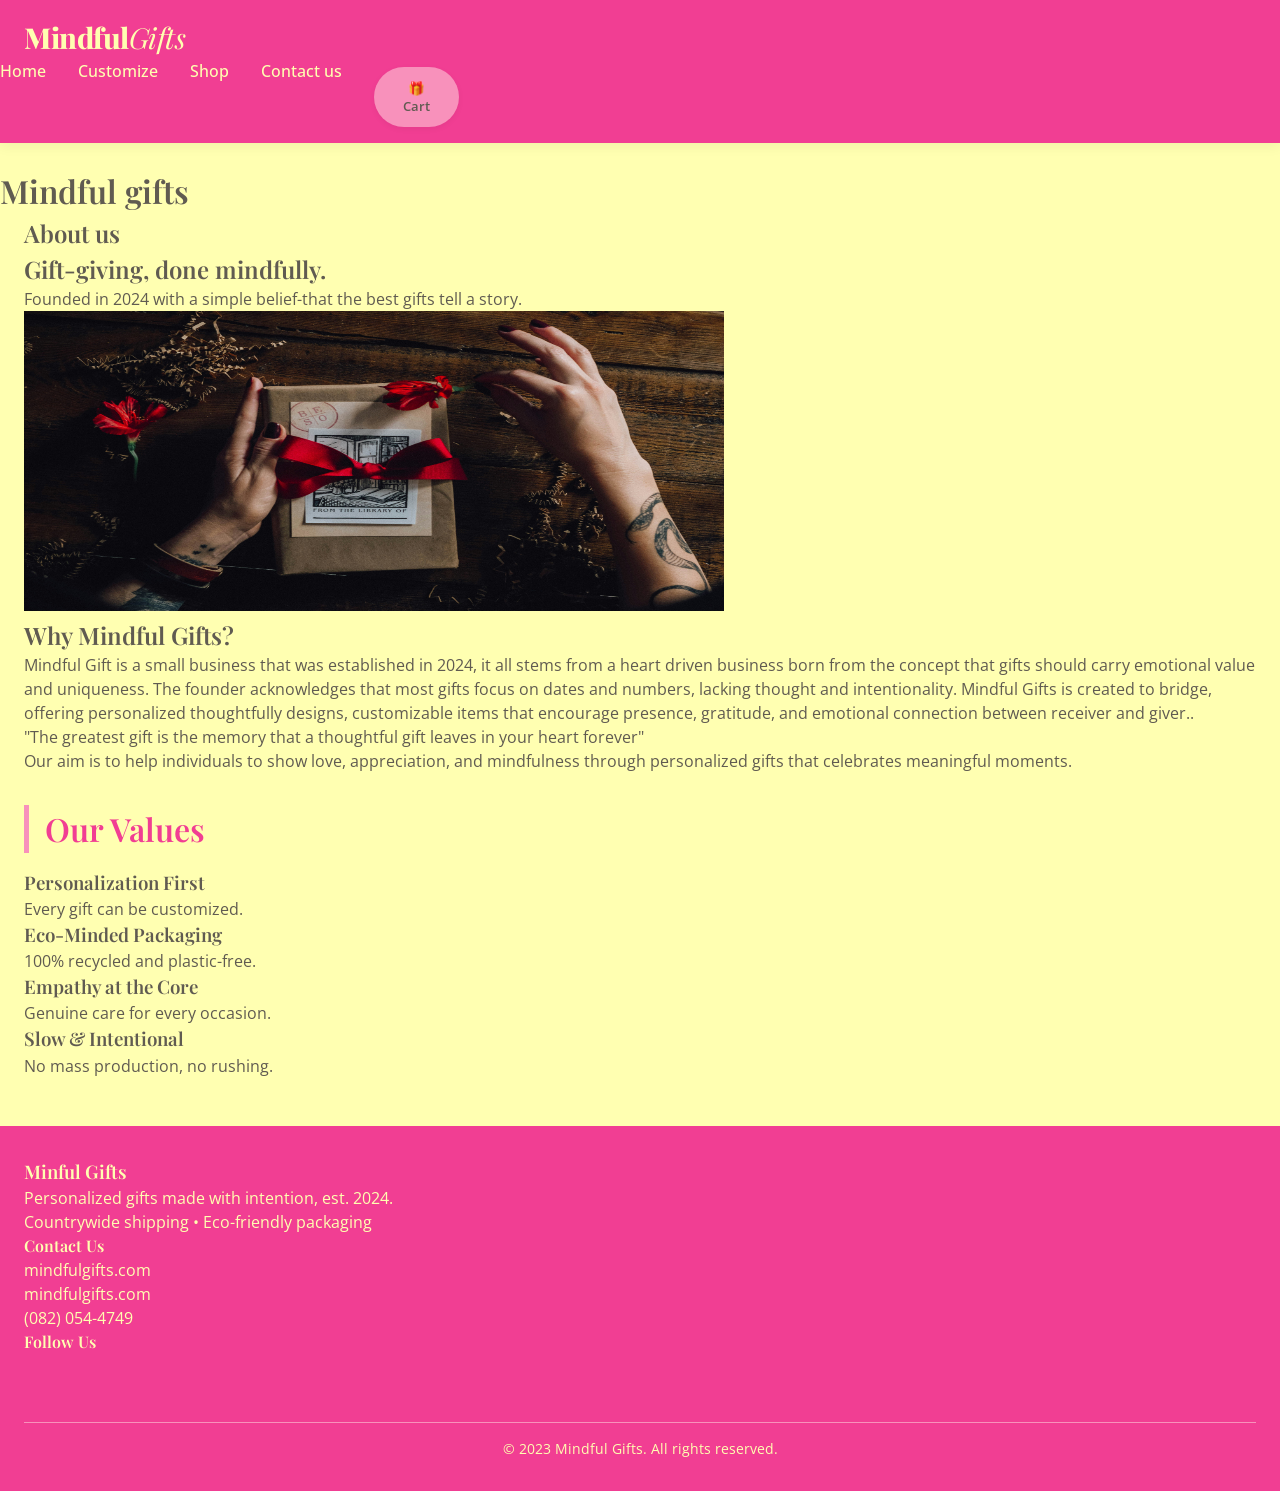
==== about.html @ 21f59a26 "fix" ====
<!DOCTYPE html>
<html lang="en">
<head>
    <meta charset="UTF-8">
    <meta http-equiv="X-UA-Compatible" content="IE=edge">
    <meta name="viewport" content="width=device-width, initial-scale=1.0">
    <title>Shop - Mindful Gifts</title>
    <link href="https://fonts.googleapis.com/css2?family=Open+Sans:wght@400;500;600&family=Playfair+Display:wght@400;600;800&display=swap" rel="stylesheet">

</head>
<body>
<!---Pages-->
<header>
   <div class="container navbar">
          <div class="logo"><a href="about.html">Mindful<span>Gifts</span></a></div>
      
          </div>
          <ul class="nav-link">
          <nav>

<nav>
    <ul class="nav-links">
        <li><a href="index.html">Home</a></li>
        <li><a href="customize.html">Customize</a></li>
        <li><a href="shop.html">Shop</a></li>
        <li><a href="contact.html">Contact us</a></li>
        <li><button class="btn" style="margin-top: 0.5rem;"><p>&#127873;</p>Cart</button></li>
    </ul>
</nav>
</header>
<!----Header-->     

        <br><h1>Mindful gifts</h1>
        
      </div>
  <style>
    * {
      margin: 0;
      padding: 0;
      box-sizing: border-box;
    }

    body {
      background-color: #FFFFB1;  /* Aesthetic White background */
      font-family: 'Open Sans', sans-serif;
      color: #605B51;             /* Muted Brown text */
      line-height: 1.5;
    }

    h1, h2, h3, h4, .logo, .nav-links a, .hero h1, .section-title, .card-title, .footer-heading {
      font-family: 'Playfair Display', serif;
      font-weight: 600;
    }

    .container {
      max-width: 1280px;
      margin: 0 auto;
      padding: 0 24px;
    }

    /* HEADER & NAVIGATION */
    header {
      background-color: #F13E93;  /* Primary pink for header/footer */
      padding: 1rem 0;
      box-shadow: 0 4px 12px rgba(0,0,0,0.05);
      position: sticky;
      top: 0;
      z-index: 100;
    }

    .navbar {
      display: flex;
      justify-content: space-between;
      align-items: center;
      flex-wrap: wrap;
    }

    .logo a {
      font-size: 1.8rem;
      font-weight: 800;
      color: #FFFFB1;
      text-decoration: none;
      letter-spacing: -0.5px;
    }
    .logo span {
      font-weight: 400;
      font-style: italic;
    }

    .nav-links {
      display: flex;
      gap: 2rem;
      list-style: none;
      flex-wrap: wrap;
    }
    .nav-links a {
      text-decoration: none;
      color: #FFFFB1;
      font-weight: 500;
      font-family: 'Open Sans', sans-serif;
      transition: 0.2s;
      font-size: 1rem;
    }
    .nav-links a:hover, .nav-links a.active {
      color: #F9D0CD;
      border-bottom: 2px solid #F891BB;
    }

    /* buttons & cards */
    .btn {
      display: inline-block;
      background-color: #F891BB;
      color: #605B51;
      padding: 0.75rem 1.8rem;
      border-radius: 40px;
      text-decoration: none;
      font-weight: 600;
      font-family: 'Open Sans', sans-serif;
      transition: all 0.2s ease;
      border: none;
      cursor: pointer;
      box-shadow: 0 2px 6px rgba(0,0,0,0.05);
    }
    .btn:hover {
      background-color: #F13E93;
      color: #FFFFB1;
      transform: translateY(-2px);
    }
    .btn-outline {
      background: transparent;
      border: 2px solid #F891BB;
      color: #F13E93;
    }
    .btn-outline:hover {
      background: #F891BB;
      color: #FFFFB1;
    }

    /* card backgrounds */
    .card {
      background-color: #F9D0CD;  /* Peach card backgrounds */
      border-radius: 28px;
      padding: 1.5rem;
      transition: transform 0.2s;
      box-shadow: 0 8px 20px rgba(0,0,0,0.02);
    }
    .card:hover {
      transform: translateY(-5px);
    }

    /* hero + sections */
    .hero {
      padding: 3rem 0 2rem 0;
      text-align: center;
    }
    .hero h1 {
      font-size: 3rem;
      color: #F13E93;
      margin-bottom: 1rem;
    }
    .section-title {
      font-size: 2rem;
      color: #F13E93;
      margin: 2rem 0 1rem 0;
      border-left: 5px solid #F891BB;
      padding-left: 1rem;
    }
    .grid-3, .product-grid, .occasion-grid {
      display: grid;
      grid-template-columns: repeat(auto-fit, minmax(270px, 1fr));
      gap: 2rem;
      margin: 2rem 0;
    }
    .product-card, .occasion-card {
      background-color: #F9D0CD;
      border-radius: 24px;
      overflow: hidden;
      text-align: center;
      transition: 0.2s;
    }
    .product-img {
      background-color: #ffe0dc;
      height: 200px;
      display: flex;
      align-items: center;
      justify-content: center;
      color: #F13E93;
      font-size: 3rem;
    }
    .product-info {
      padding: 1rem;
    }
    .price {
      font-weight: 700;
      color: #F13E93;
      font-size: 1.2rem;
    }

    /* customize preview simulation */
    .customize-preview {
      background: #FFFFB1;
      border-radius: 32px;
      padding: 2rem;
      margin: 2rem 0;
      border: 2px dashed #F891BB;
    }
    .preview-box {
      background: #F9D0CD;
      padding: 2rem;
      text-align: center;
      border-radius: 24px;
      transition: all 0.2s;
    }
    .live-preview-text {
      font-size: 1.8rem;
      font-family: 'Playfair Display', serif;
      color: #F13E93;
    }

    /* footer */
    footer {
      background-color: #F13E93;
      color: #FFFFB1;
      padding: 2rem 0;
      margin-top: 3rem;
    }
    .footer-content {
      display: flex;
      justify-content: space-between;
      flex-wrap: wrap;
      gap: 2rem;
    }
    .social-links a {
      color: #FFFFB1;
      margin-right: 1rem;
      font-size: 1.5rem;
      transition: 0.2s;
    }
    .social-links a:hover {
      color: #F9D0CD;
    }
    .footer-bottom {
      text-align: center;
      margin-top: 2rem;
      font-size: 0.85rem;
      border-top: 1px solid #F891BB;
      padding-top: 1rem;
    }
    .mindful-quote {
      font-style: italic;
      font-size: 1.1rem;
      background: #F9D0CD50;
      padding: 0.8rem;
      border-radius: 60px;
      display: inline-block;
    }
    input, textarea, select {
      font-family: 'Open Sans', sans-serif;
      border: 1px solid #F891BB;
      border-radius: 28px;
      padding: 0.7rem 1rem;
      width: 100%;
      margin-bottom: 1rem;
      background: #FFFFB1;
    }
    form .btn {
      width: auto;
    }
    @media (max-width: 768px) {
      .navbar {
        flex-direction: column;
        gap: 1rem;
      }
      .hero h1 {
        font-size: 2rem;
      }
      .section-title {
        font-size: 1.6rem;
      }
    }
/* ----Responsiveness---- */
@media(max-width: 768px) {
  .navbar {flex-direction: column; gap: 1rem;}
  .nav-links{justify-content: center;}
  .page-heading h1 {font-size: 2rem;}
  .product-grid{grid-template-columns: 1fr;}
  .search-filters{flex-direction: column; align-items: strech;}
}
     
  </style>
</header>
<style>
  /* ----Responsiveness---- */
@media(max-width: 768px) {
  .navbar {flex-direction: column; gap: 1rem;}
  .nav-links{justify-content: center;}
  .page-heading h1 {font-size: 2rem;}
  .product-grid{grid-template-columns: 1fr;}
  .search-filters{flex-direction: column; align-items: strech;}
}
</style>
    
<!-------- HERO SECTION ------->
        <section class="about-hero">
            <div class="container">
                <h1>About us</h1>
                <h1>Gift-giving, done mindfully.</h1>
                <p>Founded in 2024 with a simple belief-that the best gifts tell a story.</p>
            </div>
        </section>

        <!------ FOUNDER / ORIGIN STORY -------->
        <section class="founder-story">
            <div class="container founder-container">
                <div class="founder-image">
                    <img src="img\gift.jpg" width="700" height="300">
                </div>
                <div class="founder-text">
                    <h2>Why Mindful Gifts?</h2>
                    <p>Mindful Gift is a small business that was established in 2024, it all stems from a heart driven business born from the concept that gifts should carry emotional value and uniqueness. The founder acknowledges that most gifts focus on dates and numbers, lacking thought and intentionality. Mindful Gifts is created to bridge, offering personalized thoughtfully designs, customizable items that encourage presence, gratitude, and emotional connection between receiver and giver..</p>
                    <div class="quote">"The greatest gift is the memory that a thoughtful gift leaves in your heart forever"</div>
                    <p>Our aim is to help individuals to show love, appreciation, and mindfulness through personalized gifts that celebrates meaningful moments.</p>
                </div>
            </div>
        </section>

        <!---------MINDFUL VALUES (4 PILLARS) -------->
        <section class="values">
            <div class="container">
                <h2 class="section-title">Our Values</h2>
                <div class="values-grid">
                    <div class="value-card">
                        <div class="value-icon"></div>
                        <h3>Personalization First</h3>
                        <p>Every gift can be customized.</p>
                    </div>
                    <div class="value-card">
                        <div class="value-icon"></div>
                        <h3>Eco-Minded Packaging</h3>
                        <p>100% recycled and plastic-free.</p>
                    </div>
                    <div class="value-card">
                        <div class="value-icon"></div>
                        <h3>Empathy at the Core</h3>
                        <p>Genuine care for every occasion.</p>
                    </div>
                    <div class="value-card">
                        <div class="value-icon"></div>
                        <h3>Slow & Intentional</h3>
                        <p>No mass production, no rushing.</p>
                    </div>
                </div>
            </div>
        </section>

   <!--------- FOOTER --------->
    
 <footer>
  <div class="container">
    <div class="footer-content">
      <div class="footer-col">
        <h3>Minful Gifts</h3>
        <p>Personalized gifts made with intention, est. 2024.</p>
        <p>Countrywide shipping • Eco-friendly packaging</p>
      </div>
  </div>
  <div class="footer-col">
    <h4>Contact Us</h4>
    <p><i class="fas fa-envelope"></i>mindfulgifts.com</p>
    <p><i class="fab fa-tiktok"></i>mindfulgifts.com</p>
    <p><i class="fas fa-phone"></i> (082) 054-4749</p>
  </div>
  <div class="footer-col">
    <h4>Follow Us</h4>
    <div class="social-links">
      <a href="#"><i class="fab fa-facebook-f"></i></a>
      <a href="#"><i class="fab fa-twitter"></i></a>
      <a href="#"><i class="fab fa-instagram"></i></a>
      <a href="#"><i class="fab fa-linkedin-in"></i></a>
<div class="footer-bottom">
  <p>&copy; 2023 Mindful Gifts. All rights reserved.</p>
</div>
  </div>
    </div>
 </footer>
</body>
</html>

    </body>

</html>
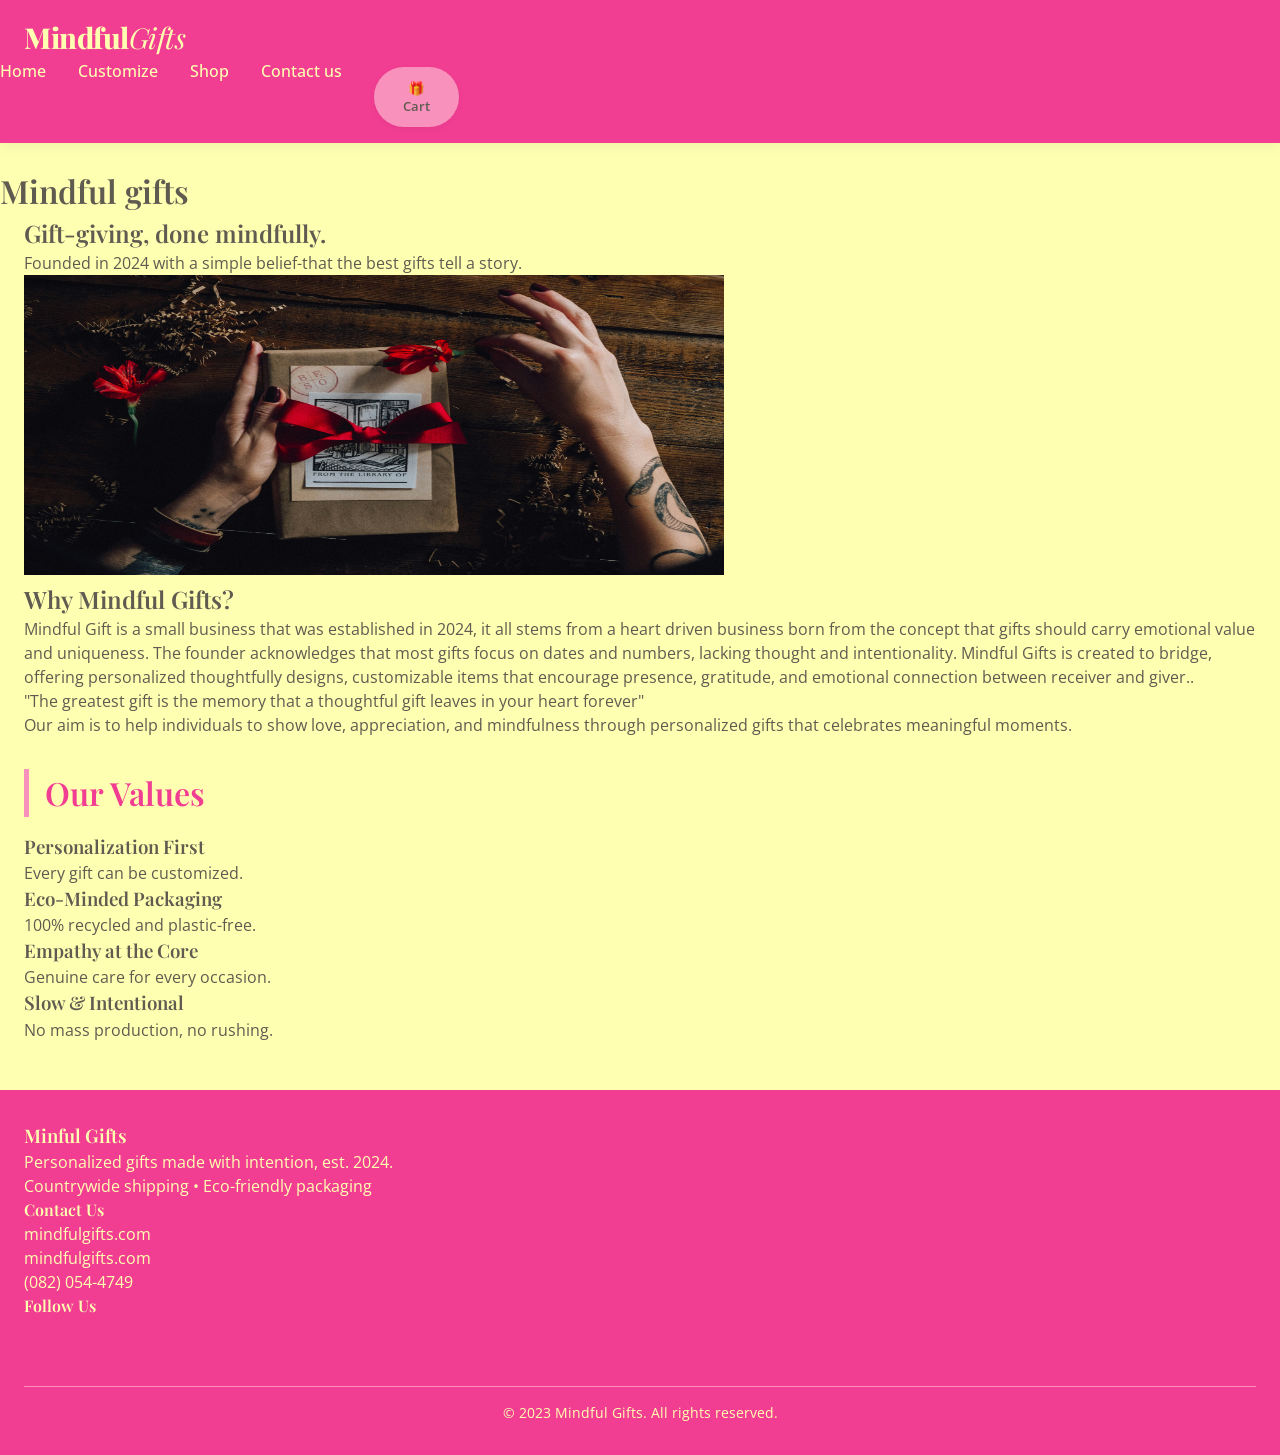
==== commit 9c15b389: "deletion" ====
--- a/about.html
+++ b/about.html
@@ -303,7 +303,7 @@
 <!-------- HERO SECTION ------->
         <section class="about-hero">
             <div class="container">
-                <h1>About us</h1>
+                
                 <h1>Gift-giving, done mindfully.</h1>
                 <p>Founded in 2024 with a simple belief-that the best gifts tell a story.</p>
             </div>
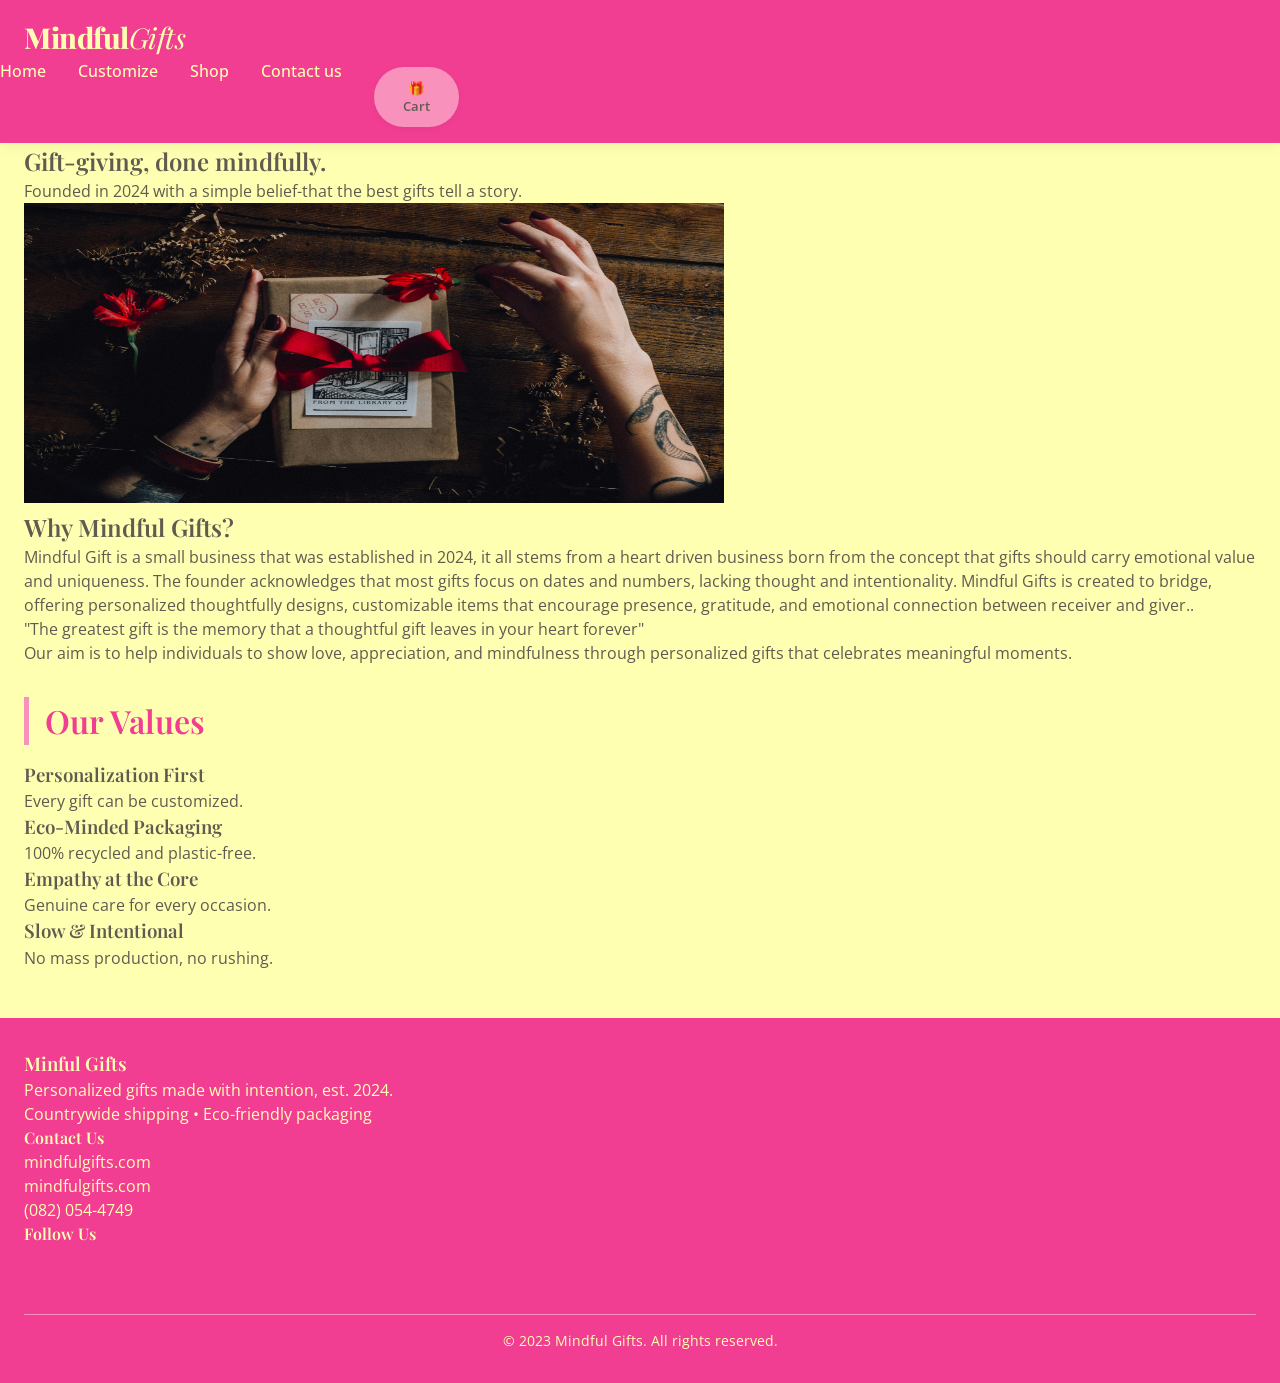
==== commit 763b93a1: "deletion" ====
--- a/about.html
+++ b/about.html
@@ -28,9 +28,6 @@
     </ul>
 </nav>
 </header>
-<!----Header-->     
-
-        <br><h1>Mindful gifts</h1>
         
       </div>
   <style>
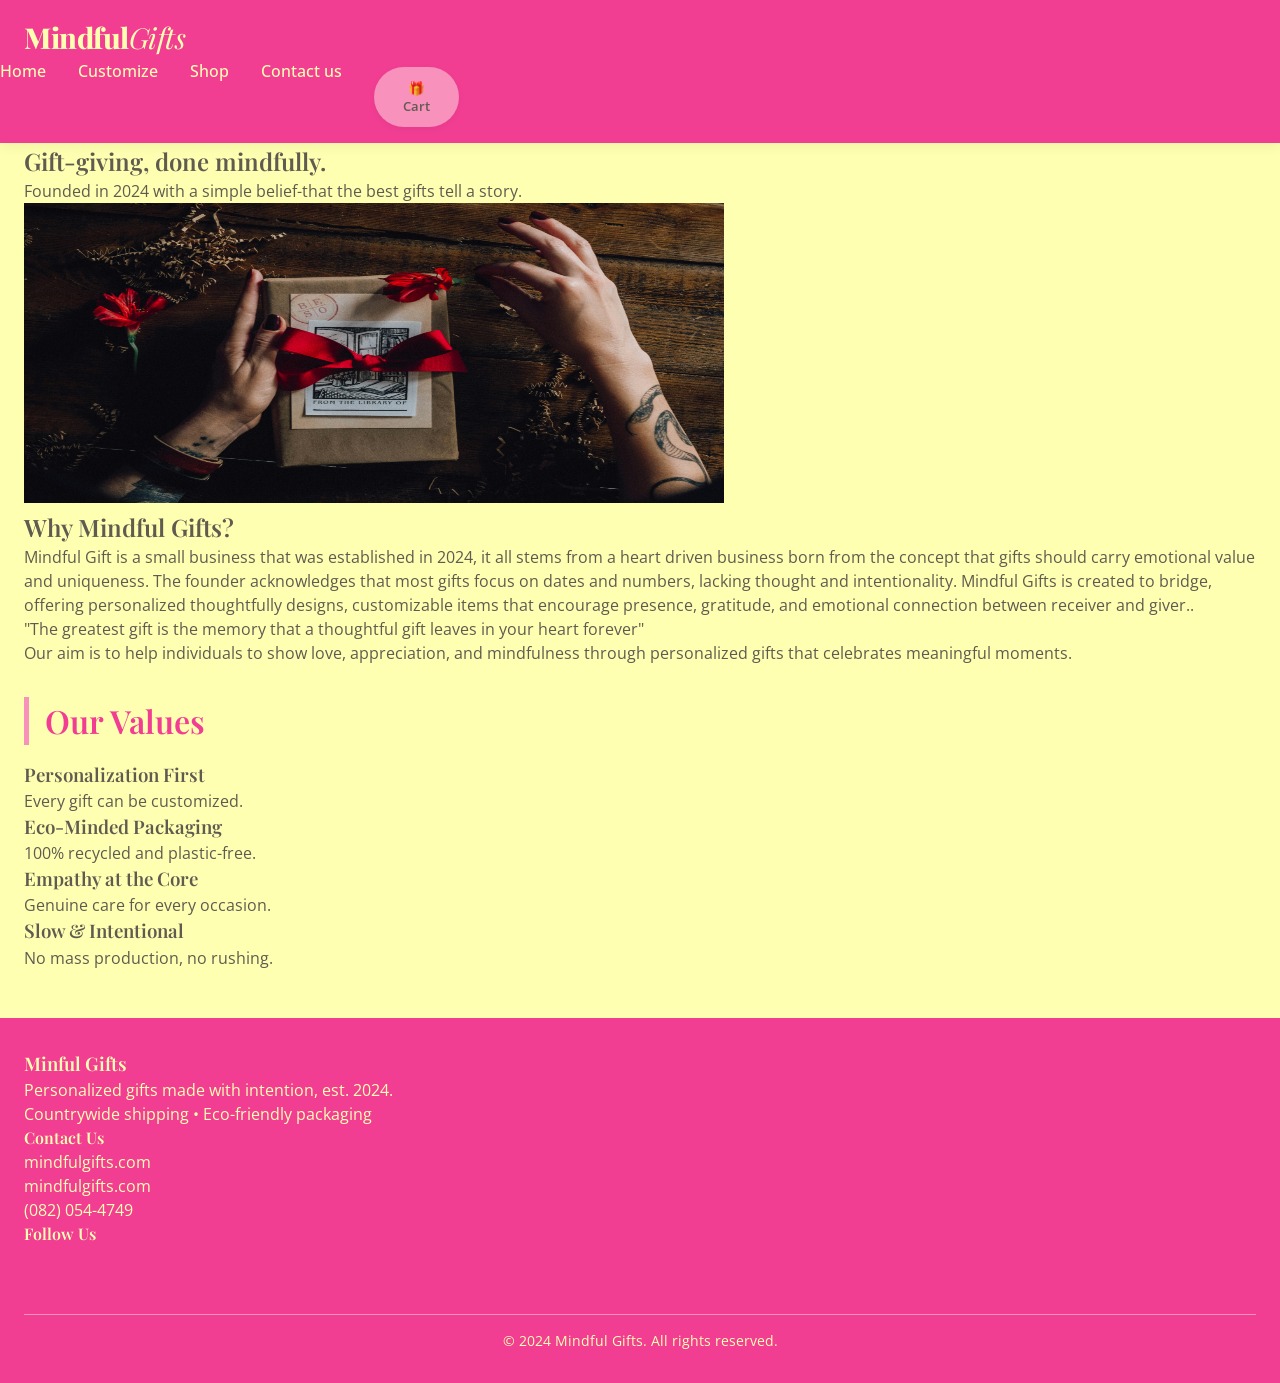
==== commit 65205dc9: "Image edit" ====
--- a/about.html
+++ b/about.html
@@ -375,14 +375,14 @@
       <a href="#"><i class="fab fa-instagram"></i></a>
       <a href="#"><i class="fab fa-linkedin-in"></i></a>
 <div class="footer-bottom">
-  <p>&copy; 2023 Mindful Gifts. All rights reserved.</p>
+  <p>&copy; 2024 Mindful Gifts. All rights reserved.</p>
 </div>
   </div>
     </div>
  </footer>
 </body>
 </html>
-
+<script src="js/script.js"></script>
     </body>
 
 </html>
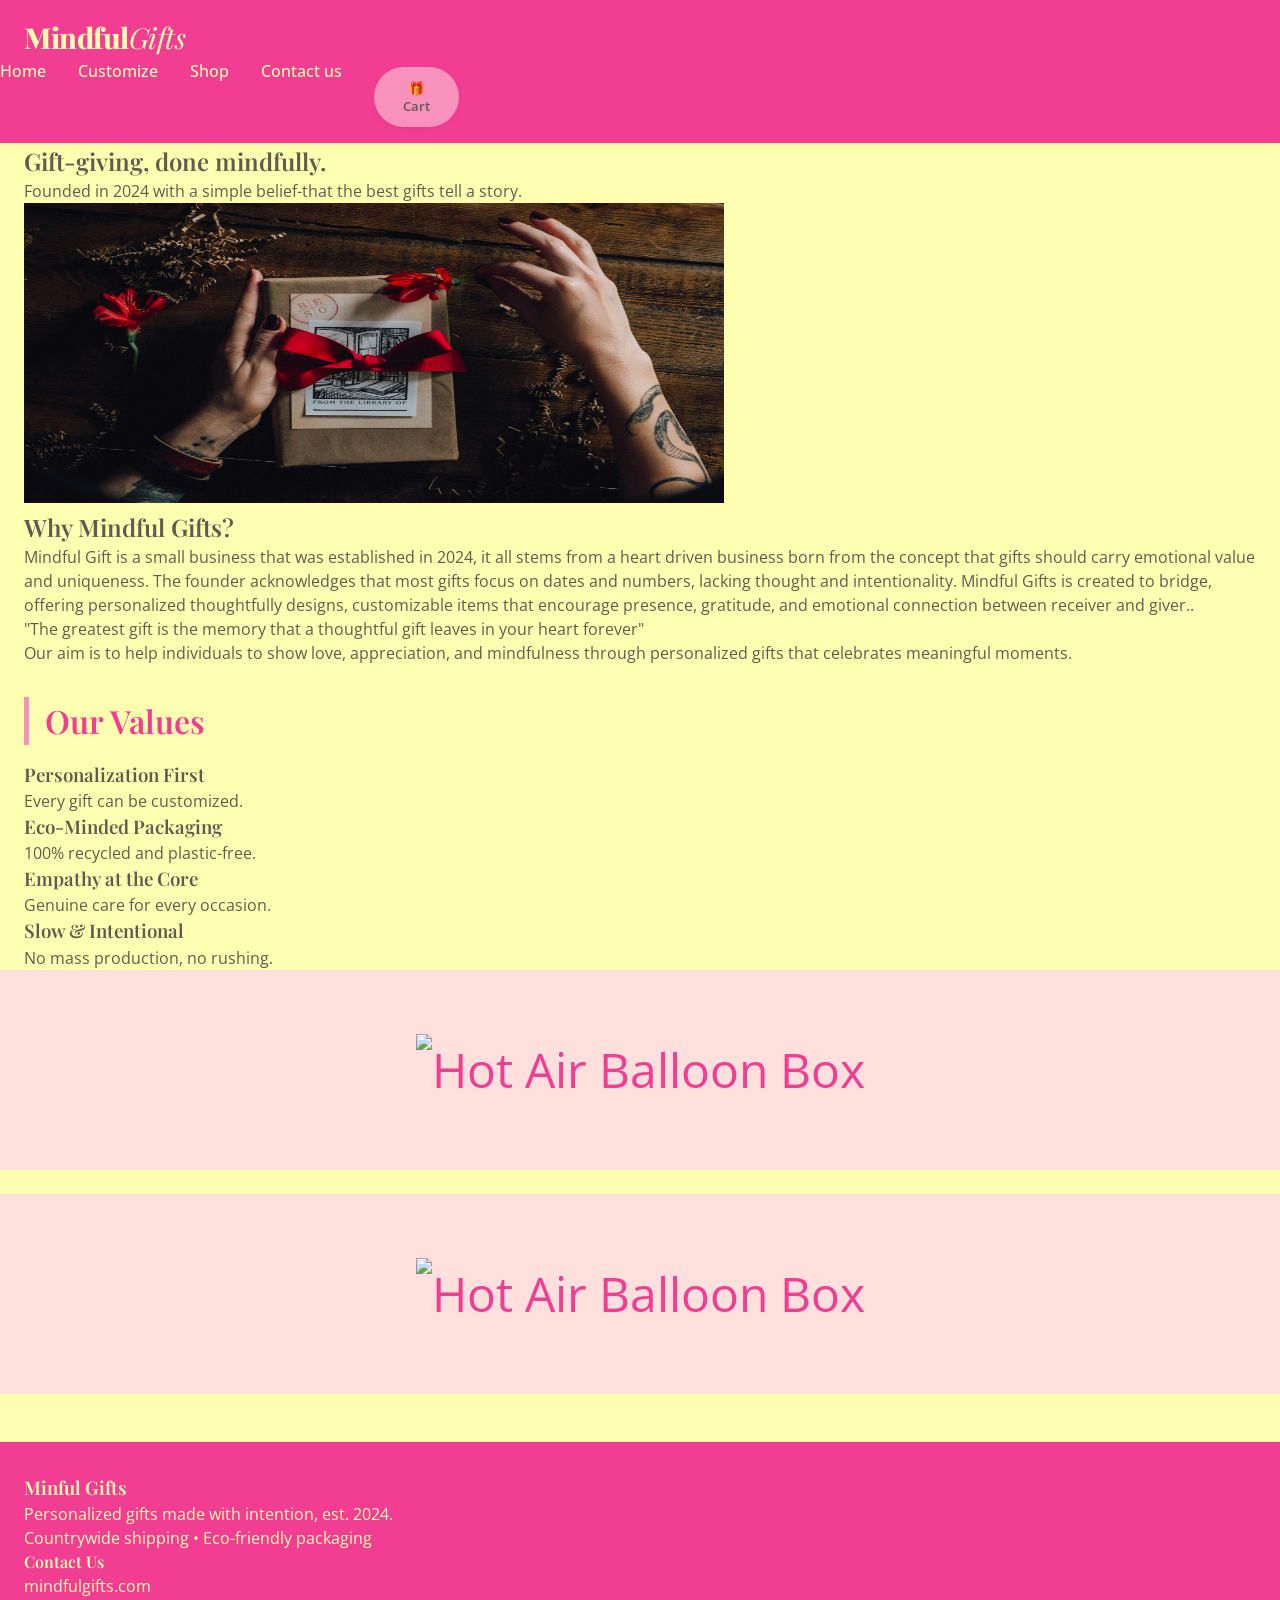
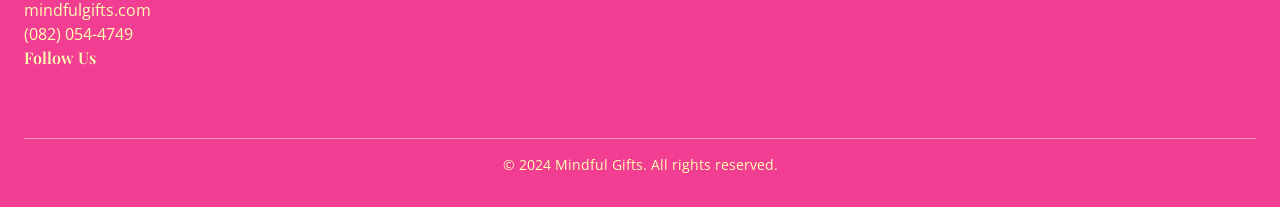
==== commit 94669b27: "fix" ====
--- a/about.html
+++ b/about.html
@@ -294,6 +294,69 @@
   .page-heading h1 {font-size: 2rem;}
   .product-grid{grid-template-columns: 1fr;}
   .search-filters{flex-direction: column; align-items: strech;}
+}
+
+/* Lightbox overlay – covers the whole screen */
+.lightbox {
+    display: none;               /* Hidden by default */
+    position: fixed;
+    z-index: 9999;
+    left: 0;
+    top: 0;
+    width: 100%;
+    height: 100%;
+    background-color: rgba(0, 0, 0, 0.85);
+    justify-content: center;
+    align-items: center;
+    animation: fadeIn 0.3s ease;
+}
+
+/* The enlarged image */
+.lightbox-content {
+    max-width: 85%;
+    max-height: 85%;
+    border-radius: 8px;
+    box-shadow: 0 8px 30px rgba(0,0,0,0.5);
+}
+
+/* Close button (X) */
+.lightbox-close {
+    position: absolute;
+    top: 30px;
+    right: 50px;
+    color: #fff;
+    font-size: 3rem;
+    font-weight: bold;
+    cursor: pointer;
+    transition: 0.2s;
+}
+.lightbox-close:hover {
+    color: #F891BB;
+    transform: scale(1.2);
+}
+
+/* Caption under the image */
+#lightbox-caption {
+    color: #fff;
+    text-align: center;
+    margin-top: 15px;
+    font-size: 1.2rem;
+    font-family: 'Open Sans', sans-serif;
+}
+
+/* Fade-in animation */
+@keyframes fadeIn {
+    from { opacity: 0; }
+    to   { opacity: 1; }
+}
+
+/* On small screens, adjust close button */
+@media (max-width: 600px) {
+    .lightbox-close {
+        top: 15px;
+        right: 25px;
+        font-size: 2rem;
+    }
 }
 </style>
     
@@ -349,7 +412,13 @@
                 </div>
             </div>
         </section>
-
+<div class="product-img">
+    <img src="img/ballon 1.jpeg" alt="Hot Air Balloon Box" class="lightbox-trigger">
+</div>
+<br>
+<div class="product-img">
+    <img src="img/ballon 1.jpeg" alt="Hot Air Balloon Box" class="lightbox-trigger">
+</div>
    <!--------- FOOTER --------->
     
  <footer>
@@ -382,7 +451,101 @@
  </footer>
 </body>
 </html>
-<script src="js/script.js"></script>
+
+
+
+<!-- Lightbox Modal -->
+<div id="lightbox" class="lightbox">
+    <span class="lightbox-close">&times;</span>
+    <img class="lightbox-content" id="lightbox-img" src="" alt="">
+    <div id="lightbox-caption">
+
+<span class="lightbox-prev">&#10094;</span>
+<span class="lightbox-next">&#10095;</span>
+    </div>
+</div>
+
+<script>
+
+// Get the lightbox elements
+const lightbox = document.getElementById('lightbox');
+const lightboxImg = document.getElementById('lightbox-img');
+const lightboxCaption = document.getElementById('lightbox-caption');
+const closeBtn = document.querySelector('.lightbox-close');
+
+// Function to open lightbox
+function openLightbox(imageSrc, altText) {
+    lightboxImg.src = imageSrc;
+    lightboxCaption.textContent = altText || 'Image';
+    lightbox.style.display = 'flex';
+}
+
+// Function to close lightbox
+function closeLightbox() {
+    lightbox.style.display = 'none';
+}
+
+// Close when clicking the (X)
+closeBtn.addEventListener('click', closeLightbox);
+
+// Close when clicking the dark overlay (outside the image)
+lightbox.addEventListener('click', function(e) {
+    if (e.target === this) {
+        closeLightbox();
+    }
+});
+
+// Close when pressing the ESC key
+document.addEventListener('keydown', function(e) {
+    if (e.key === 'Escape' && lightbox.style.display === 'flex') {
+        closeLightbox();
+    }
+});
+
+// ---------- Attach lightbox to all product images ----------
+document.querySelectorAll('.product-img img, .gallery-img').forEach(img => {
+    img.addEventListener('click', function() {
+        openLightbox(this.src, this.alt);
+    });
+});
+
+
+document.querySelectorAll('.lightbox-trigger').forEach(img => {
+    img.addEventListener('click', function() {
+        openLightbox(this.src, this.alt);
+    });
+});
+
+
+let currentImages = [];
+let currentIndex = 0;
+
+function openLightboxWithGallery(imageSrc, altText, allImages, index) {
+    currentImages = allImages;
+    currentIndex = index;
+    lightboxImg.src = imageSrc;
+    lightboxCaption.textContent = altText;
+    lightbox.style.display = 'flex';
+}
+
+document.querySelector('.lightbox-prev').addEventListener('click', function(e) {
+    e.stopPropagation();
+    if (currentImages.length === 0) return;
+    currentIndex = (currentIndex - 1 + currentImages.length) % currentImages.length;
+    const img = currentImages[currentIndex];
+    lightboxImg.src = img.src;
+    lightboxCaption.textContent = img.alt;
+});
+
+document.querySelector('.lightbox-next').addEventListener('click', function(e) {
+    e.stopPropagation();
+    if (currentImages.length === 0) return;
+    currentIndex = (currentIndex + 1) % currentImages.length;
+    const img = currentImages[currentIndex];
+    lightboxImg.src = img.src;
+    lightboxCaption.textContent = img.alt;
+});
+</script>
     </body>
 
 </html>
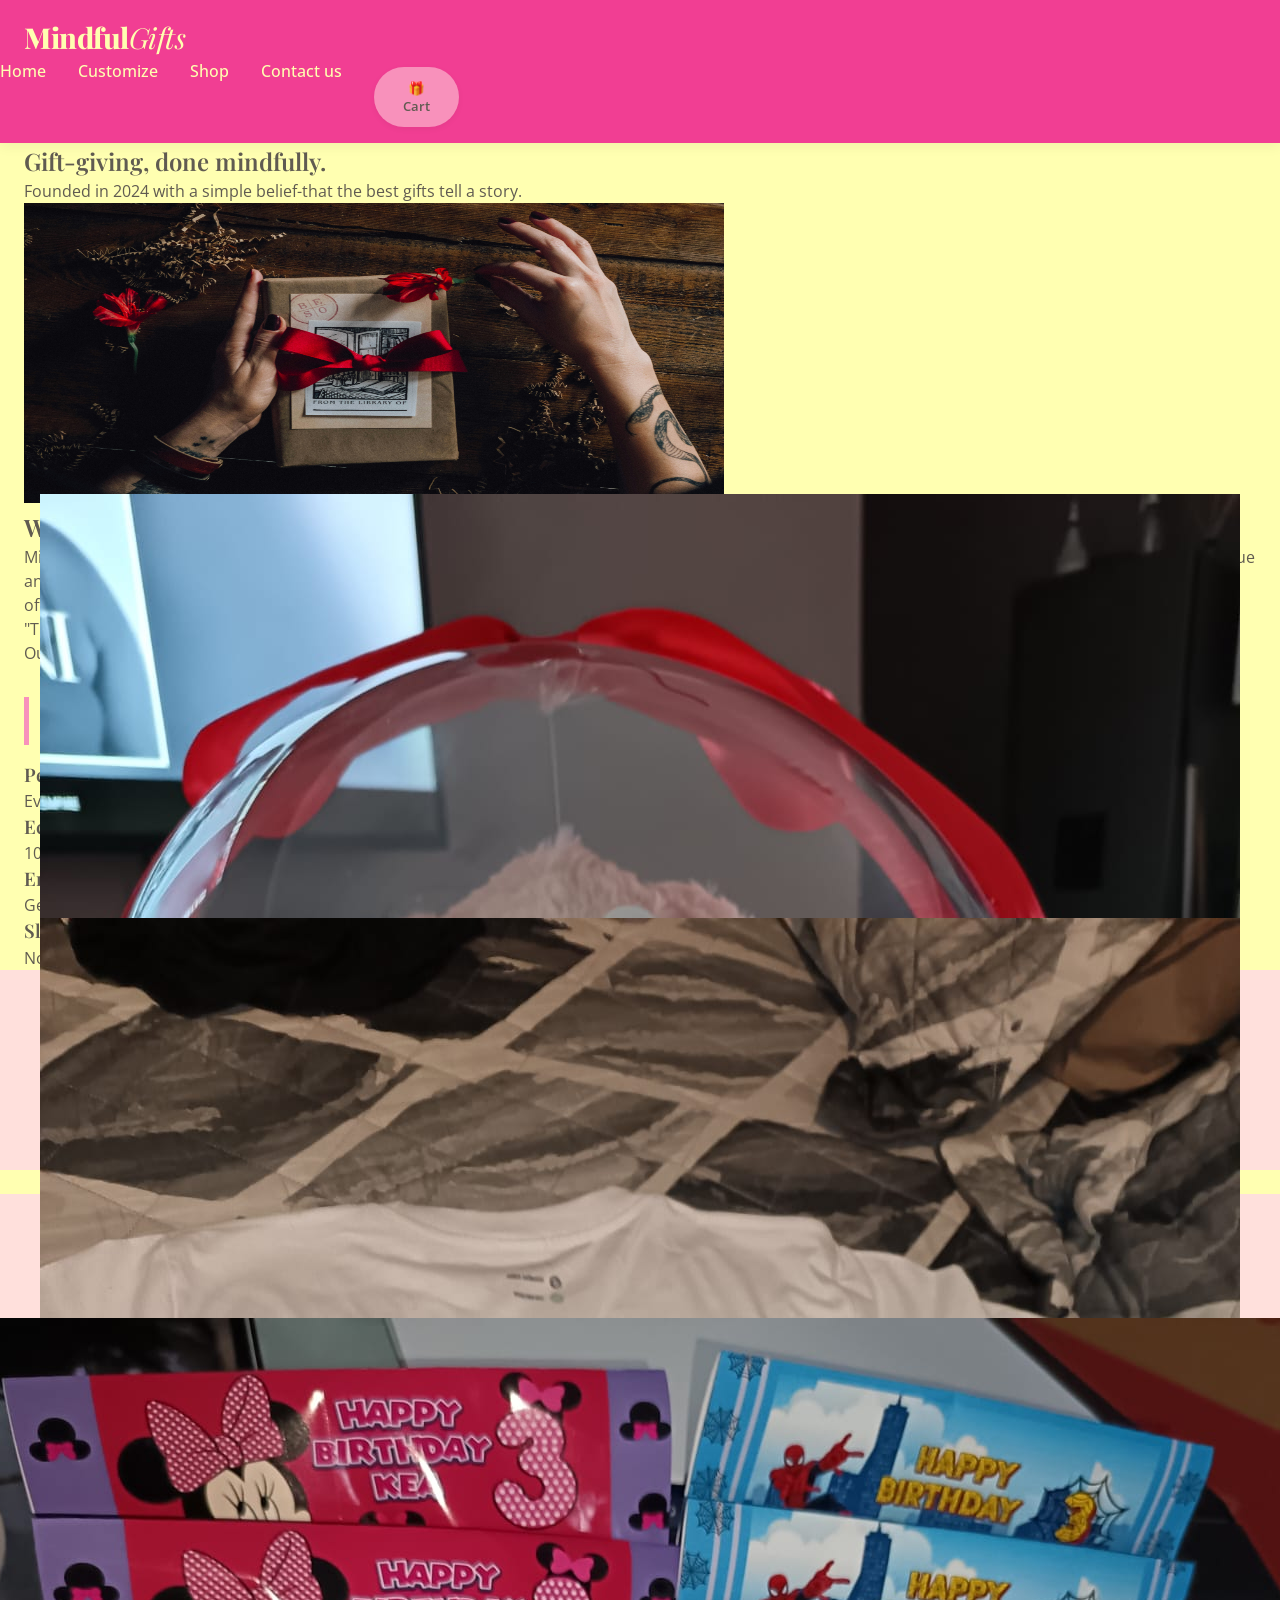
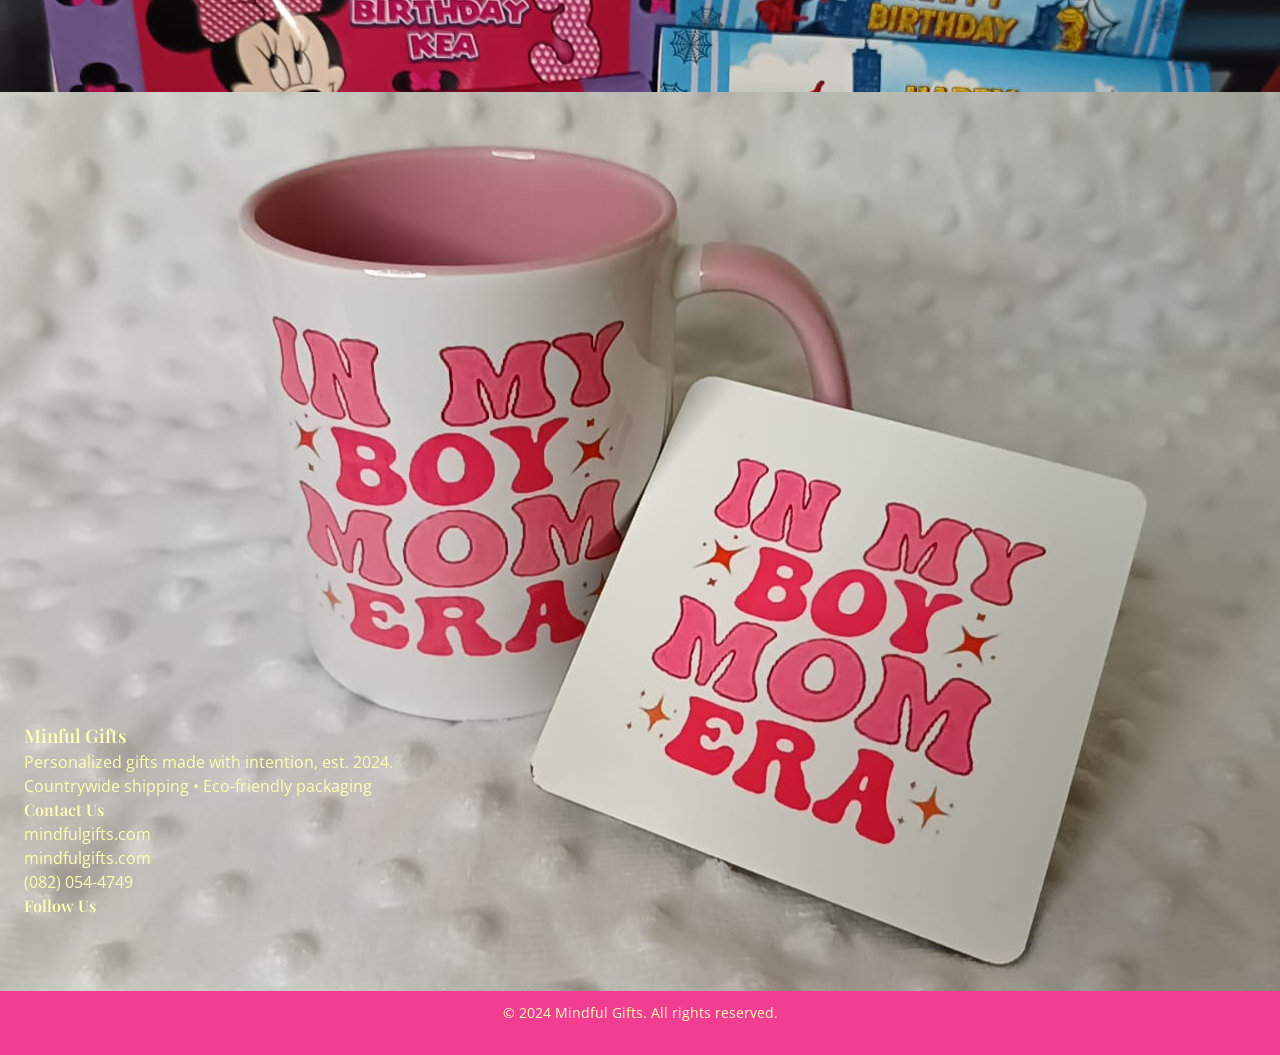
==== commit a43fab87: "COMMIT" ====
--- a/about.html
+++ b/about.html
@@ -417,8 +417,29 @@
 </div>
 <br>
 <div class="product-img">
-    <img src="img/ballon 1.jpeg" alt="Hot Air Balloon Box" class="lightbox-trigger">
-</div>
+    <img src="img/Teddy in ballon.jpeg" alt="Hot Air Balloon Box" class="lightbox-trigger">
+</div>
+
+<div class="product-img">
+    <img src="img/V day gift.jpeg.jpeg" alt="Hot Air Balloon Box" class="lightbox-trigger">
+</div>
+<br>
+<div class="product-img">
+    <img src="img/Shirt3.jpeg" alt="Hot Air Balloon Box" class="lightbox-trigger">
+</div>
+
+
+<div class="product-img">
+    <img src="img/Party Packs.jpeg" alt="Hot Air Balloon Box" class="lightbox-trigger">
+</div>
+<br>
+<div class="product-img">
+    <img src="img/Mug and coster.jpeg" alt="MOM" class="lightbox-trigger">
+</div>
+
+
+
+
    <!--------- FOOTER --------->
     
  <footer>
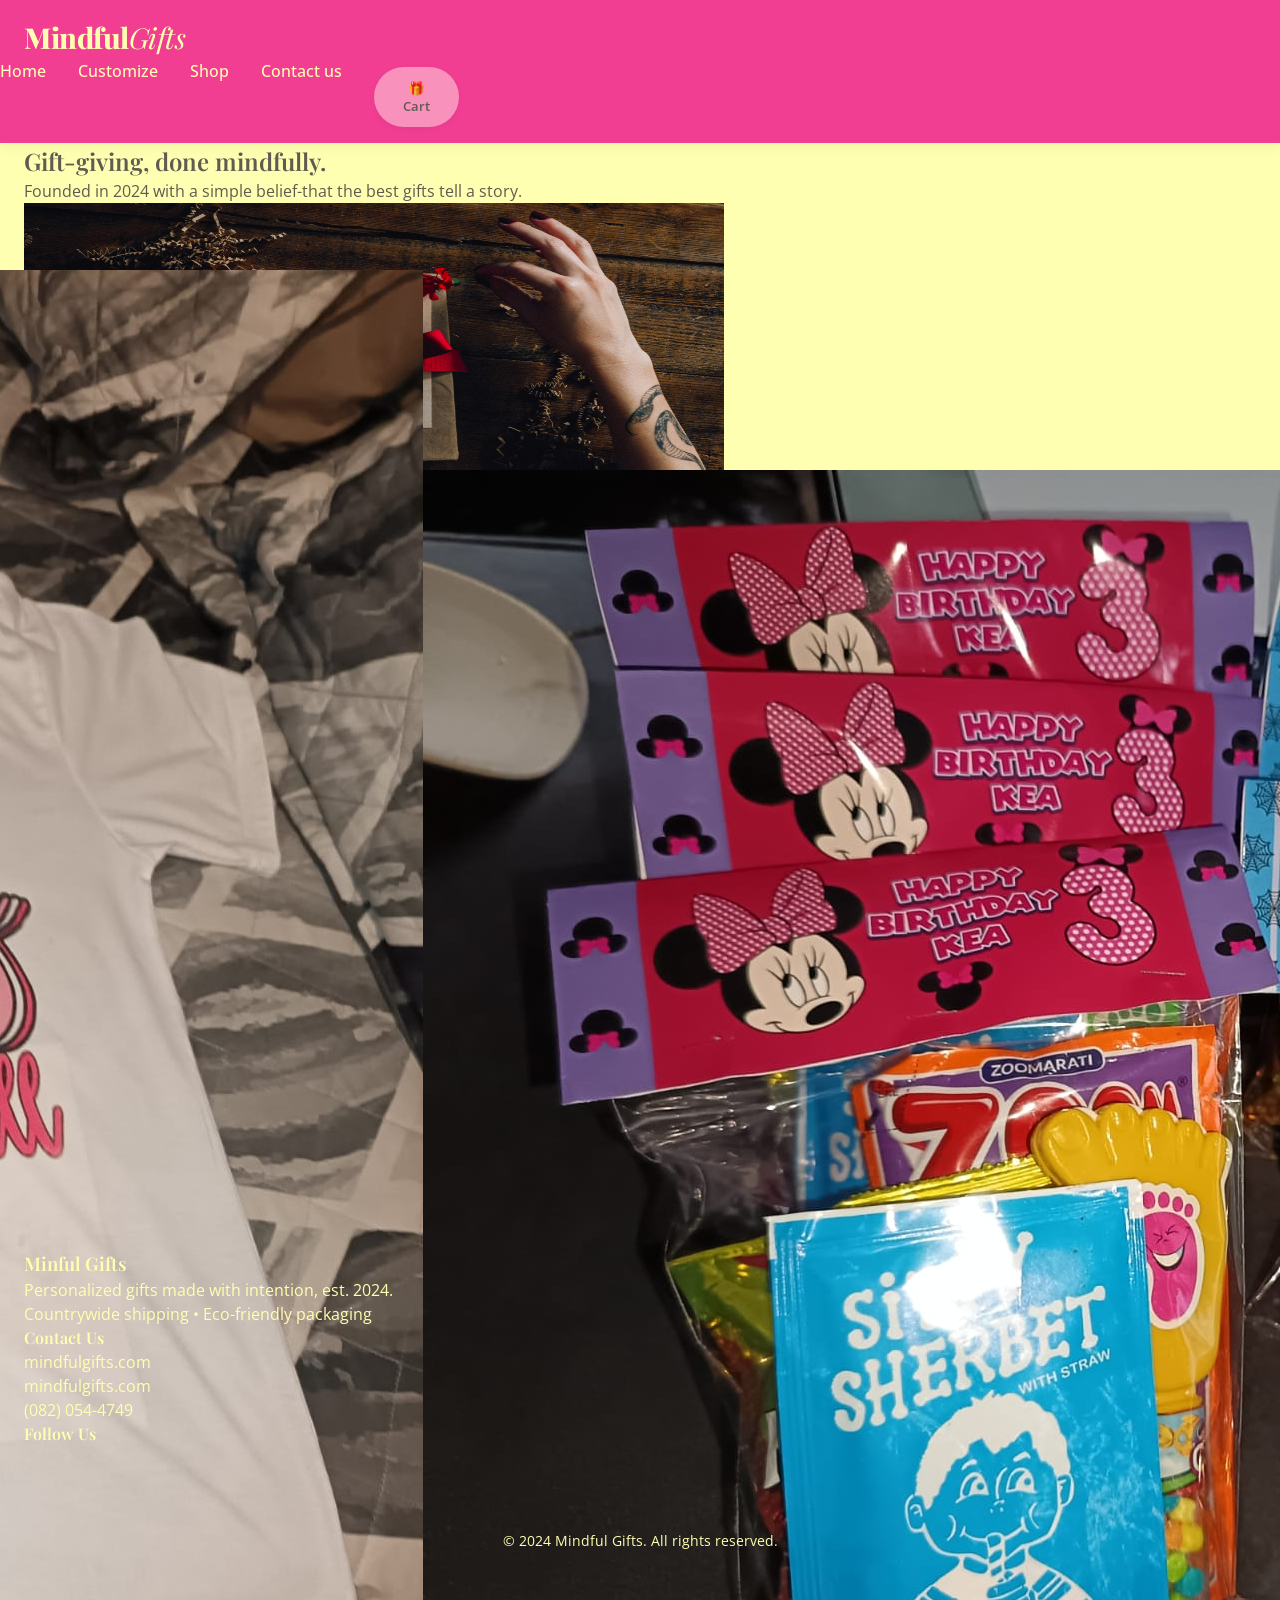
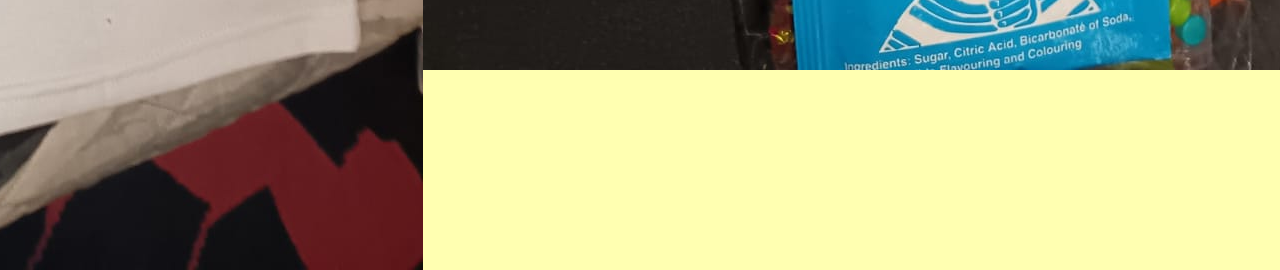
==== commit baf177b2: "Update about.html" ====
--- a/about.html
+++ b/about.html
@@ -414,26 +414,10 @@
         </section>
 <div class="product-img">
     <img src="img/ballon 1.jpeg" alt="Hot Air Balloon Box" class="lightbox-trigger">
-</div>
-<br>
-<div class="product-img">
-    <img src="img/Teddy in ballon.jpeg" alt="Hot Air Balloon Box" class="lightbox-trigger">
-</div>
-
-<div class="product-img">
+    <img src="img/Teddy in ballon.jpeg" alt="Hot Air Balloon Box" class="lightbox-trigger">>
     <img src="img/V day gift.jpeg.jpeg" alt="Hot Air Balloon Box" class="lightbox-trigger">
-</div>
-<br>
-<div class="product-img">
     <img src="img/Shirt3.jpeg" alt="Hot Air Balloon Box" class="lightbox-trigger">
-</div>
-
-
-<div class="product-img">
     <img src="img/Party Packs.jpeg" alt="Hot Air Balloon Box" class="lightbox-trigger">
-</div>
-<br>
-<div class="product-img">
     <img src="img/Mug and coster.jpeg" alt="MOM" class="lightbox-trigger">
 </div>
 
